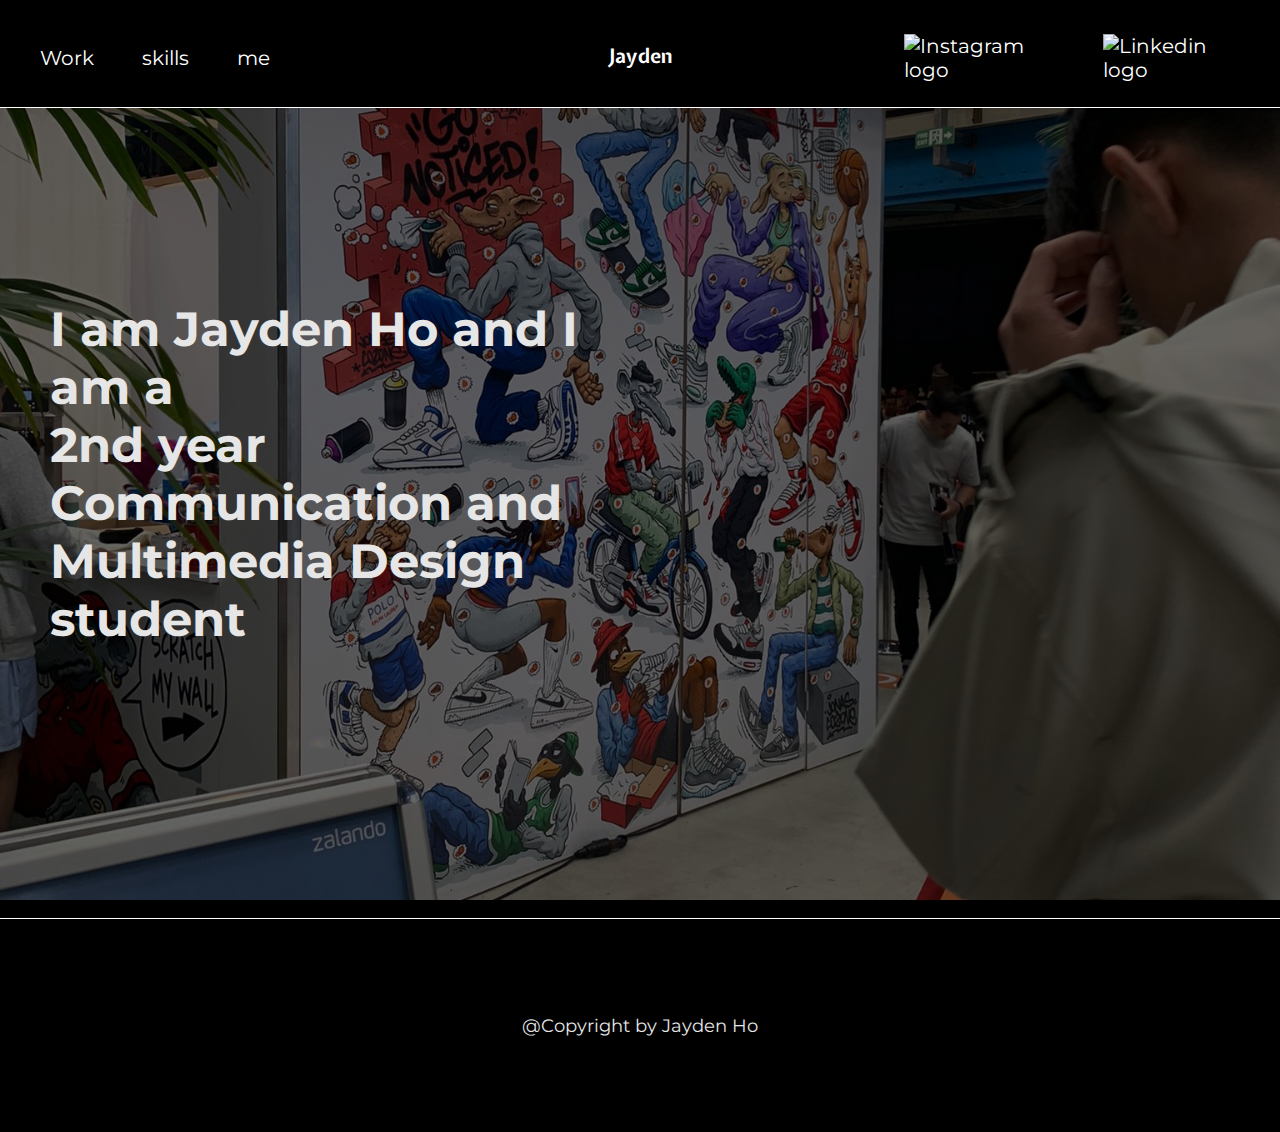
==== index.html @ c0d993d7 "Add files via upload" ====
<!DOCTYPE html>
<html lang="nl">

<head>
  <meta charset="UTF-8">
  <meta name="description" content="Portfolio">
  <meta name="viewport" content="width=device-width, initial-scale=1.0">
  <link href="css/style.css" rel="stylesheet" />
  <title>Portfolio van Jayden Ho</title>
</head>

<body>
  <header>
    <nav>
      <ul>
        <li><a href=work.html>Work</a></li>
        <li><a href=skills.html>skills</a></li>
        <li><a href=me.html>me</a></li>
      </ul>

      <ul>
        <li><a href=index.html><h1>Jayden</h1></a></li>
      </ul>

      <ul>
        <li><a href="https://www.instagram.com/yejden_/">
            <img src="Images/instagram.png" alt="Instagram logo"></a></li>
        <li><a href="https://www.linkedin.com/in/jayden-ho-381a5b228//">
            <img src="Images/linkedin.png" alt="Linkedin logo"></a></li>
      </ul>
    </nav>
  </header>

  <main>
    <section class="homepage-background">
      <!-- Een class was hier nodig, ik wil namelijk alleen die foto op het achtergrond
      bij mijn homepagina en niet bij de andere pagina's dus er was geen ander mogelijkheid
    dan een class hier gebruiken denk ik-->
      <article>
        <h2>I am Jayden Ho and I am a <br>
            2nd year Communication and Multimedia Design student</h2>
      </article>
    </section>
  </main>

  <footer>
    <p>@Copyright by Jayden Ho</p>
  </footer>
  <!-- images van instagram en linkedin komen van flaticon -->

</body>


</html>
---- css/style.css ----
@import url('https://fonts.googleapis.com/css2?family=Montserrat:wght@500&display=swap');
/* Montserat font voor navbar */

@font-face {
	font-family: 'expletus';
	src: url('../fonts/expletussans.ttf');
}

* {
    margin: 0;
    padding: 0;
    box-sizing: border-box;
}

body {
    font-family: 'Montserrat', sans-serif;
    color: rgb(230, 230, 230);
    background-color: black;
    /* -webkit-text-stroke-width: 0.01em;
    -webkit-text-stroke-color: white; */
}

footer {
    background-color: rgb(0, 0, 0);
    border-top: 1px solid white;
    padding: 6em 5em;
    text-align: center;
}

footer img {
    height: 5em;
    margin: 2em 0.5em 1em 0em;
}

article {
    width: 50%;
    margin: 10px;
    margin-top: 2em;
}

section {
    display: flex;
    flex-direction: row;
    flex-wrap: wrap;
}

section img {
    width: 30%;
    height: 30em;
    margin: 2em 1em 2em 1em;
}

h1 {
    font-size: 1em;
    font-family: 'expletus';
    margin-bottom: 0.25em;
}

h2 {
    margin: 0.5em 0em 0.25em 0em;
}

h3 {
    text-decoration: underline;
    margin-top: 1em;
}

p {
    font-size: 1.10em;
}

a {
    color: white;
}

li {
    margin: 0.5em 0em 0em;
}

nav {
    display: flex;
    flex-direction: row;
    height: 12vh;
    justify-content: space-between;
    border-bottom: 1px solid white;
}

nav ul {
    display: flex;
    flex-direction: row;
    justify-content: center;
    align-items: center;
    width: 30%;
}

ul:nth-of-type(1) {
    display: flex;
    justify-content: flex-start;
    margin-left: 1em;
    list-style-type: none;
}

ul:nth-of-type(2) {
    display: flex;
    justify-content: center;
    list-style-type: none;
}

ul:nth-of-type(3) {
    display: flex;
    justify-content: flex-end;
    margin-right: 1em;
    list-style-type: none;
}

nav li a {
    display: inline-block;
    color: white;
    padding: 14px 24px;
    text-decoration: none;
    font-size: 20px;
}

nav ul li img {
    width: 1.2em;
}

nav li a:hover {
    background-color: #111;
    color: white;
    box-shadow: 0 0 13px #fff;
    transition: ease 0.3s;
}

section.homepage-background {
    width: 100%;
    height: 90vh;
    background:linear-gradient(rgba(0, 0, 0, 0.60), rgba(0, 0, 0, 0.60)), url(../images/sneakerness.jpg);
    background-attachment: fixed;
    background-position: center;
    background-size: cover;
    padding: 40px;
}

/* background-attachment: fixed; zorgt ervoor dat mijn foto op homepagina
vast zit en niet meer scrollt. https://www.youtube.com/watch?v=zX3ikOsQg58&t=1129s&ab_channel=TutorialsDev
deze video heeft mij geinspireerd voor mijn homepagina en navbar, veel dingen heb
ik aangepast en moest ook veel op mijn eigen manier doen, aangzien zij veel classes etc gebruiken
en wij dat zo beperkt mogelijk houden, alleen als het echt nodig was. */

section.homepage-background h1 {
    font-size: 8em;
}

section.homepage-background h2 {
    font-size: 3em;
    margin-top: 2.5em;
}

*/ section.homepage-background p {
    font-size: 7em;
}

section.work {
    display: flex;
    justify-content: space-evenly;
    flex-wrap: wrap;
    margin-top: 1em;
    margin-bottom: 1em;
    padding: 0;
}

section.work article {
    background-color: black;
    border: 2px solid white;
    width: 31%;
    height: 85vh;
    padding: 10px;
    margin: 10px;
}

section.work figure {
    width: 100%;
    height: 50%;
    overflow: hidden;
    margin-bottom: 20px;
}

section.work figure img {
    width: 100%;
    height: 100%;
    object-fit: cover;
    margin-top: 1em;
    margin: 0;
}

section.work h1 {
    font-size: 1.5em;
    text-align: center;
}

section article {
    margin-bottom: 2.5em;
}

/* https://youtu.be/qXRYMdvq_Dc deze video heeft mij een beetje geholpen met
het stylen van mijn workpage, maar moest veel dingen op mijn eigen manier doen
omdat hij een ander onderwerp heeft en veel classes gebruikte. */


@media screen and (max-width: 600px) {
    li {
        list-style-type: none;
        margin: 0em;
    }


    nav ul {
        padding: 3px 0px;
    }

    nav li a {
        font-size: 11px;
    }

    nav li {
        padding: 0;
    }

    article {
        width: 100%;
    }

    section img {
        width: 90%;
        height: auto;
        margin: 1em;
    }

    section.homepage-background {
        padding: 15px;
        height: 70vh;
    }

    section.homepage-background h1 {
        font-size: 2em;
    }

    section.homepage-background h2 {
        font-size: 1em;
    }

    section.homepage-background p {
        font-size: 1em;
    }

    section.work {
        flex-direction: column;
    }

    section.work article {
        width: fit-content;
    }

    section.work article p {
        font-size: 1em;
    }
}
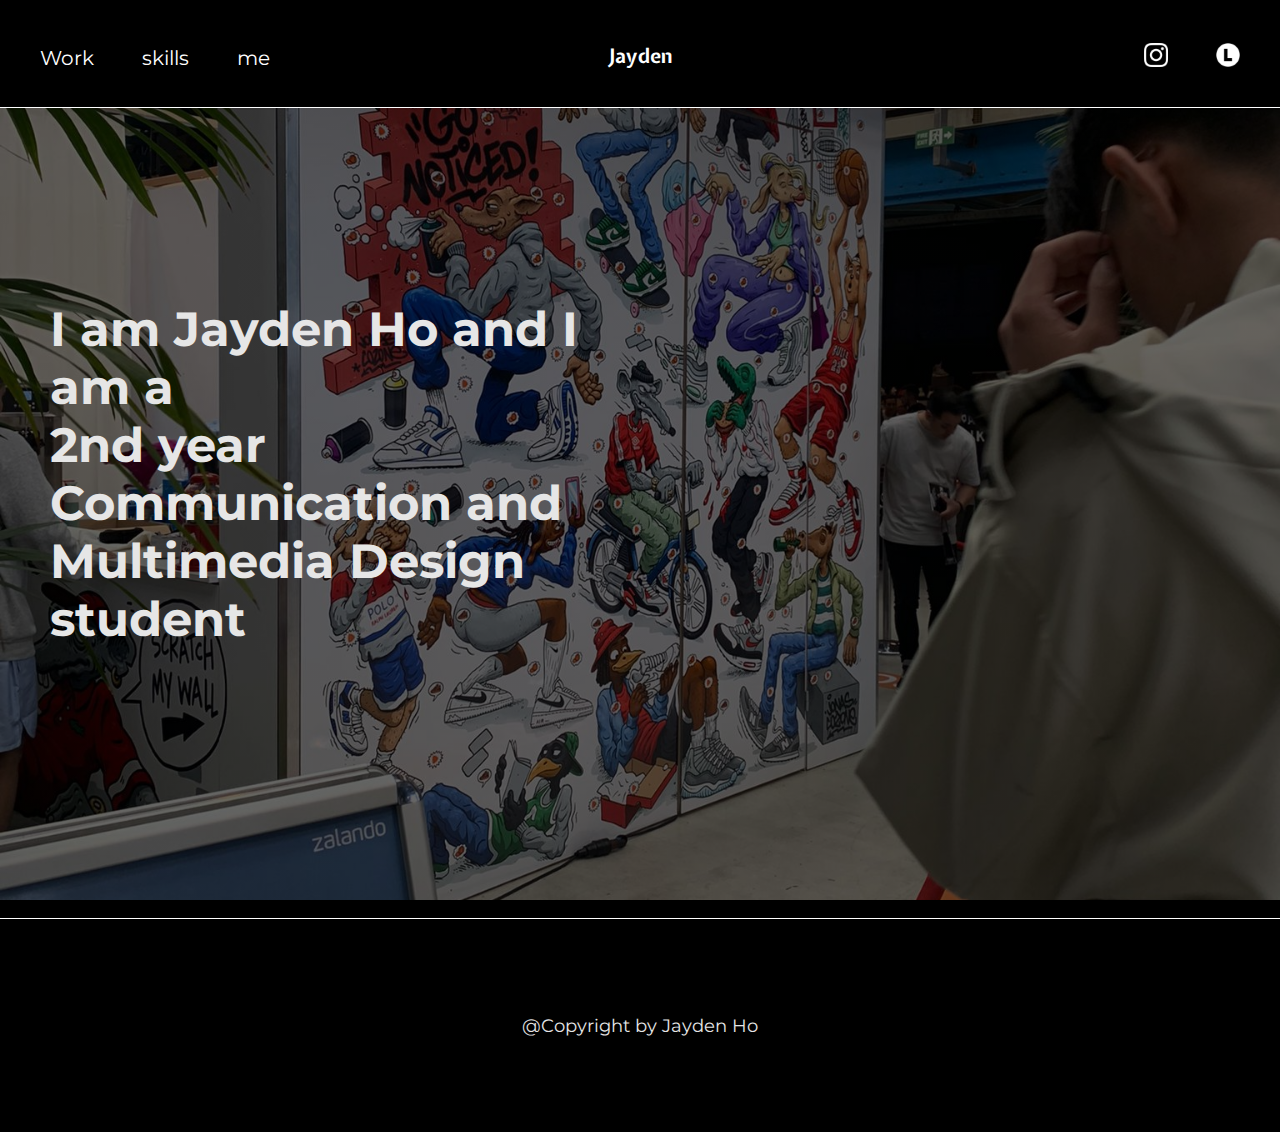
==== commit 3a22426f: "Add files via upload" ====
--- a/index.html
+++ b/index.html
@@ -24,9 +24,9 @@
 
       <ul>
         <li><a href="https://www.instagram.com/yejden_/">
-            <img src="Images/instagram.png" alt="Instagram logo"></a></li>
+            <img src="images/instagram.png" alt="Instagram logo"></a></li>
         <li><a href="https://www.linkedin.com/in/jayden-ho-381a5b228//">
-            <img src="Images/linkedin.png" alt="Linkedin logo"></a></li>
+            <img src="images/linkedin.png" alt="Linkedin logo"></a></li>
       </ul>
     </nav>
   </header>
